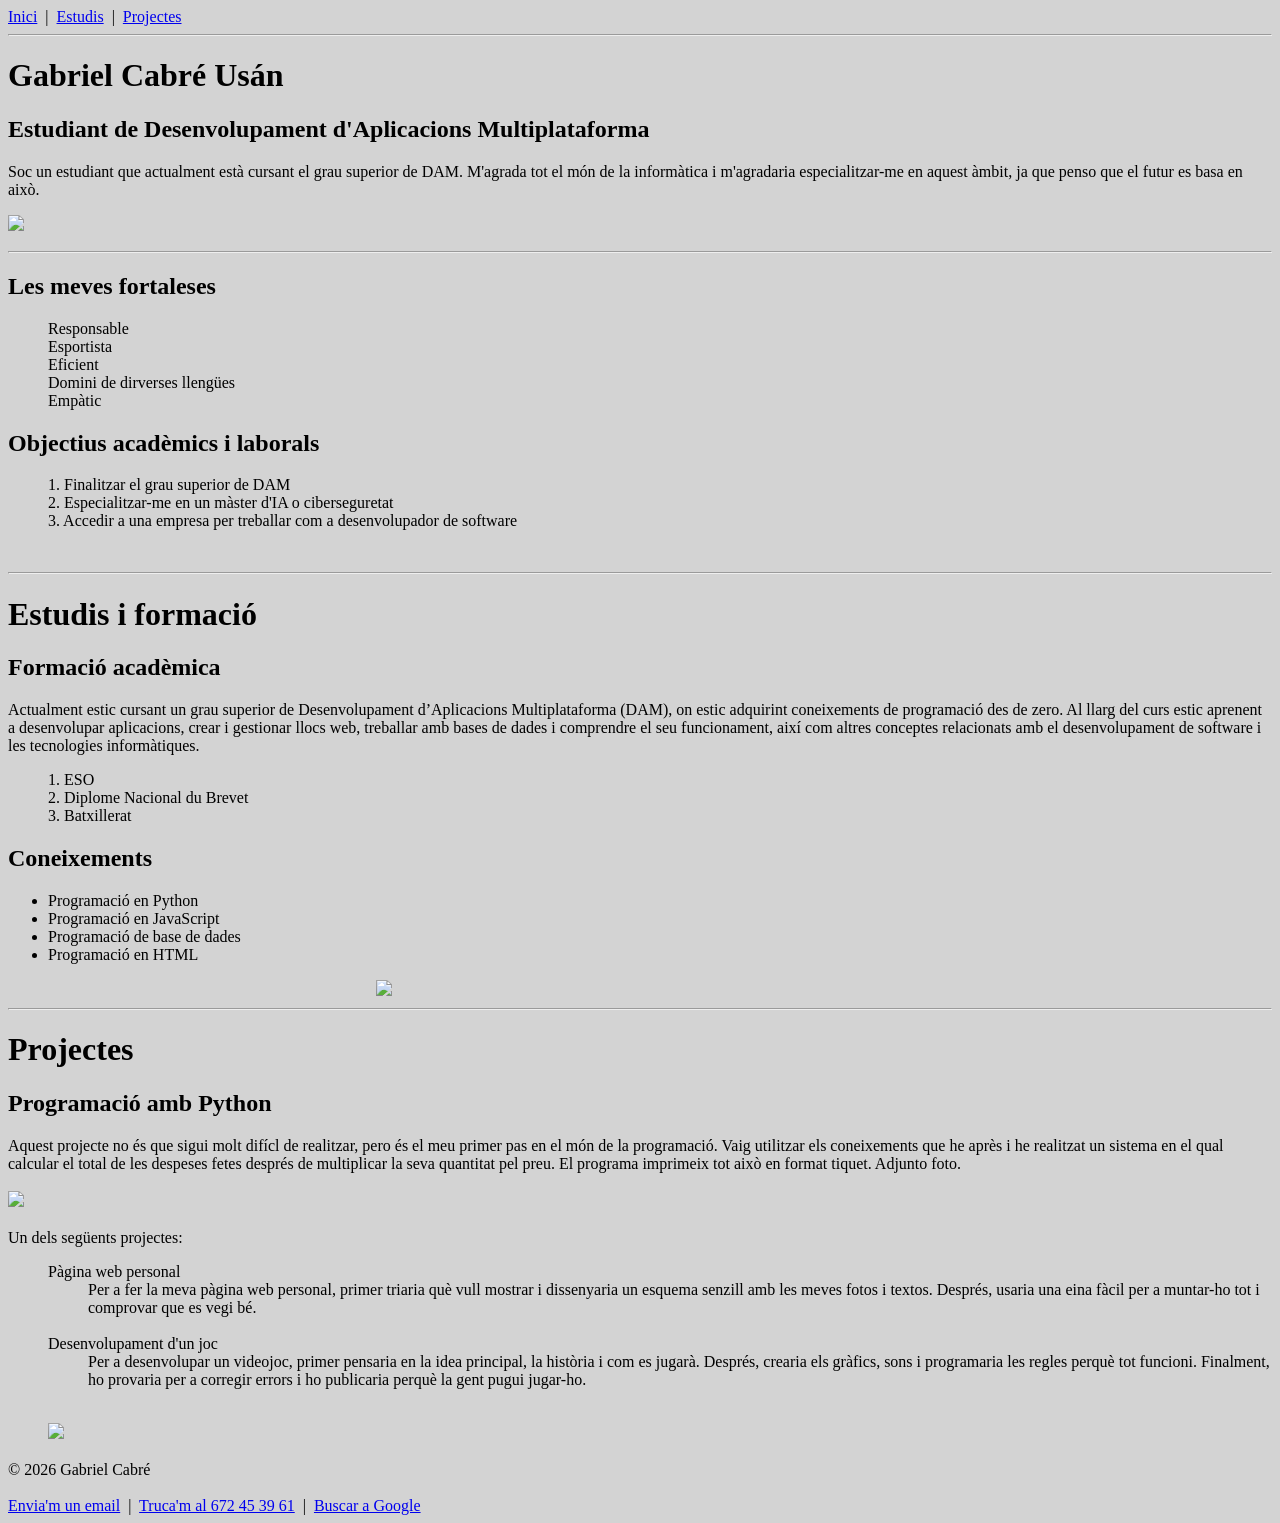
==== index.html @ df73697b "inicio css" ====
<!DOCTYPE html>
<html xmlns="http://www.w3.org/1999/xhtml">
  <head>
       <meta charset="UTF-8">
       <title>Principal</title>   
       <link rel="stylesheet" href="estil.css"> 
  </head>
       
  <nav>
          <a href="index.html">Inici</a>
          &nbsp;|&nbsp;
          <a href="estudis.html">Estudis</a>
          &nbsp;|&nbsp;
          <a href="projecte.html">Projectes</a>

  </nav>
         <hr>
  <body>
       <h1> Gabriel Cabré Usán</h1>
       <h2> Estudiant de Desenvolupament d'Aplicacions Multiplataforma</h2>
        <p>Soc un estudiant que actualment està cursant el grau superior de DAM. M'agrada tot el món de la informàtica i m'agradaria especialitzar-me en aquest àmbit, ja que penso que el futur es basa en això.</p>
        <img src="imagenes/B9001036-F930-47C5-9006-38B8786FAD8D.png" width="215">
        <p> 
        <hr> 
        <h2>Les meves fortaleses</h2> 
          <ul>
                    Responsable<br>
                Esportista
               <br> Eficient
               <br> Domini de dirverses llengües
               <br> Empàtic
          </ul>
        <h2>Objectius acadèmics i laborals</h2>  
          <ol>
               1. Finalitzar el grau superior de DAM
              <br> 2. Especialitzar-me en un màster d'IA o ciberseguretat
              <br> 3. Accedir a una empresa per treballar&nbsp;com a desenvolupador de software
          </ol>
          <br>   
          <hr>   
          
          <h1>Estudis i formació</h1>
          <h2>Formació acadèmica</h2>
          <p>Actualment estic cursant un grau superior de Desenvolupament d’Aplicacions Multiplataforma (DAM), on estic adquirint coneixements de programació des de zero. Al llarg del curs estic aprenent a desenvolupar aplicacions, crear i gestionar llocs web, treballar amb bases de dades i comprendre el seu funcionament, així com altres conceptes relacionats amb el desenvolupament de software i les tecnologies informàtiques.<br>
          <ol>
               1. ESO <br>
               2. Diplome Nacional du Brevet <br>
               3. Batxillerat
          </ol>
          
          <h2>Coneixements</h2>
          <ul>
               <li> Programació en Python<br>
               <li> Programació en JavaScript<br>
               <li> Programació de base de dades<br>
               <li> Programació en HTML
          </ul>
          &nbsp; &nbsp; &nbsp; &nbsp; &nbsp; &nbsp; &nbsp; &nbsp; &nbsp; &nbsp; &nbsp; &nbsp; &nbsp; &nbsp; &nbsp; &nbsp; &nbsp; &nbsp; &nbsp; &nbsp; &nbsp; &nbsp; &nbsp; &nbsp; &nbsp; &nbsp; &nbsp; &nbsp; &nbsp; &nbsp; &nbsp; &nbsp; &nbsp; &nbsp; &nbsp; &nbsp; &nbsp; &nbsp; &nbsp; &nbsp; &nbsp; &nbsp; &nbsp; &nbsp; &nbsp; &nbsp;  <img src="imagenes/500_333.jpeg" width="250">
    
         <br>
         <hr>
       <h1>Projectes</h1>
       <h2>Programació amb Python</h2>
       <p>Aquest projecte no és que sigui molt difícl de realitzar, pero és el meu primer pas en el món de la programació. Vaig utilitzar els coneixements que he après i he realitzat un sistema en el qual calcular el total de les despeses fetes després de multiplicar la seva quantitat pel preu. El programa imprimeix tot això en format tiquet.  Adjunto foto. <br><br> <img src="imagenes/Captura de pantalla 2026-09-24 190303.png" width="225"> <br><br>Un dels següents projectes:  </p>
       <ul>
          Pàgina web personal<br>
          <ol>Per a fer la meva pàgina web personal, primer triaria què vull mostrar i dissenyaria un esquema senzill amb les meves fotos i textos. Després, usaria una eina fàcil per a muntar-ho tot i comprovar que es vegi bé.<br> <br> </ol>
          Desenvolupament d'un joc<br>
          <ol>Per a desenvolupar un videojoc, primer pensaria en la idea principal, la història i com es jugarà. Després, crearia els gràfics, sons i programaria les regles perquè tot funcioni. Finalment, ho provaria per a corregir errors i ho publicaria perquè la gent pugui jugar-ho.<br> <br></ol>
           
     </ul>

     &nbsp; &nbsp; &nbsp;&nbsp; &nbsp;&nbsp; <img src="imagenes/images.jpg" width="220"><br><br>

     <footer>
            © 2026 Gabriel Cabré
            <br/><br/>
            <a href="mailto:gcabre@iesesteveterradas">Envia'm un email</a>
            &nbsp;|&nbsp;
            <a href="tel:+34672453961">Truca'm al 672 45 39 61</a>
            &nbsp;|&nbsp;
            <a href="https://www.google.com" target="_blank">Buscar a Google</a>
     </footer>
     </body>
---- estil.css ----
body {
    background-color: lightgray;
    color: black;
}
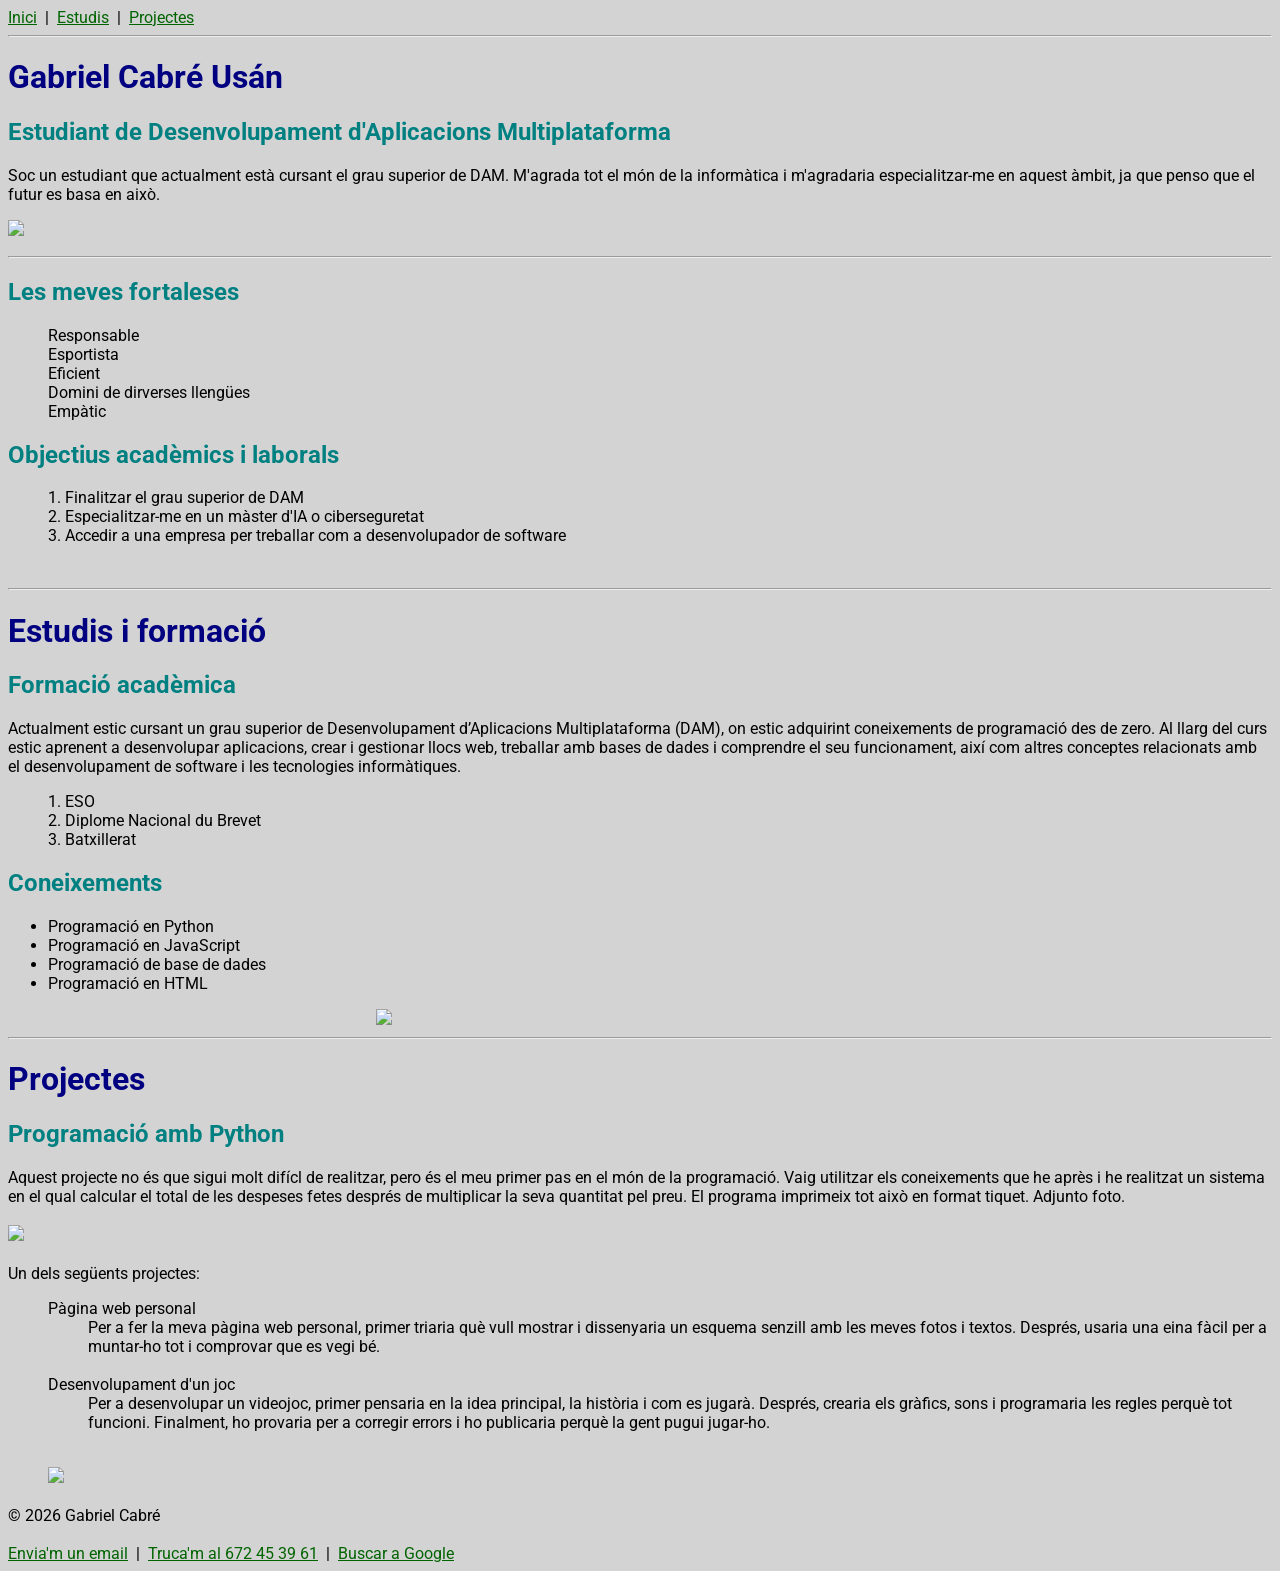
==== commit eaac4acc: "seguimos puntos" ====
--- a/index.html
+++ b/index.html
@@ -2,20 +2,20 @@
 <html xmlns="http://www.w3.org/1999/xhtml">
   <head>
        <meta charset="UTF-8">
-       <title>Principal</title>   
+       <title>Principal</title>
+       <link rel="stylesheet" href="https://fonts.googleapis.com/css2?family=Roboto:wght@400;700&amp;display=swap">   
        <link rel="stylesheet" href="estil.css"> 
   </head>
-       
+     <body class="curriculum">
   <nav>
           <a href="index.html">Inici</a>
           &nbsp;|&nbsp;
           <a href="estudis.html">Estudis</a>
           &nbsp;|&nbsp;
           <a href="projecte.html">Projectes</a>
-
   </nav>
-         <hr>
-  <body>
+      <hr>
+  
        <h1> Gabriel Cabré Usán</h1>
        <h2> Estudiant de Desenvolupament d'Aplicacions Multiplataforma</h2>
         <p>Soc un estudiant que actualment està cursant el grau superior de DAM. M'agrada tot el món de la informàtica i m'agradaria especialitzar-me en aquest àmbit, ja que penso que el futur es basa en això.</p>
@@ -81,4 +81,5 @@
             &nbsp;|&nbsp;
             <a href="https://www.google.com" target="_blank">Buscar a Google</a>
      </footer>
-     </body>+     </body>
+</html>
--- a/estil.css
+++ b/estil.css
@@ -1,4 +1,22 @@
 body {
     background-color: lightgray;
     color: black;
+}
+.curriculum {
+    font-family: "Roboto" , sans-serif;
+}
+
+h1  {
+    color: navy;
+    font-size: 32px;
+}
+
+h2 {
+    color: teal;
+    font-size: 24px;
+}
+
+a {
+    color: darkgreen;
+    text-decoration: underline;
 }
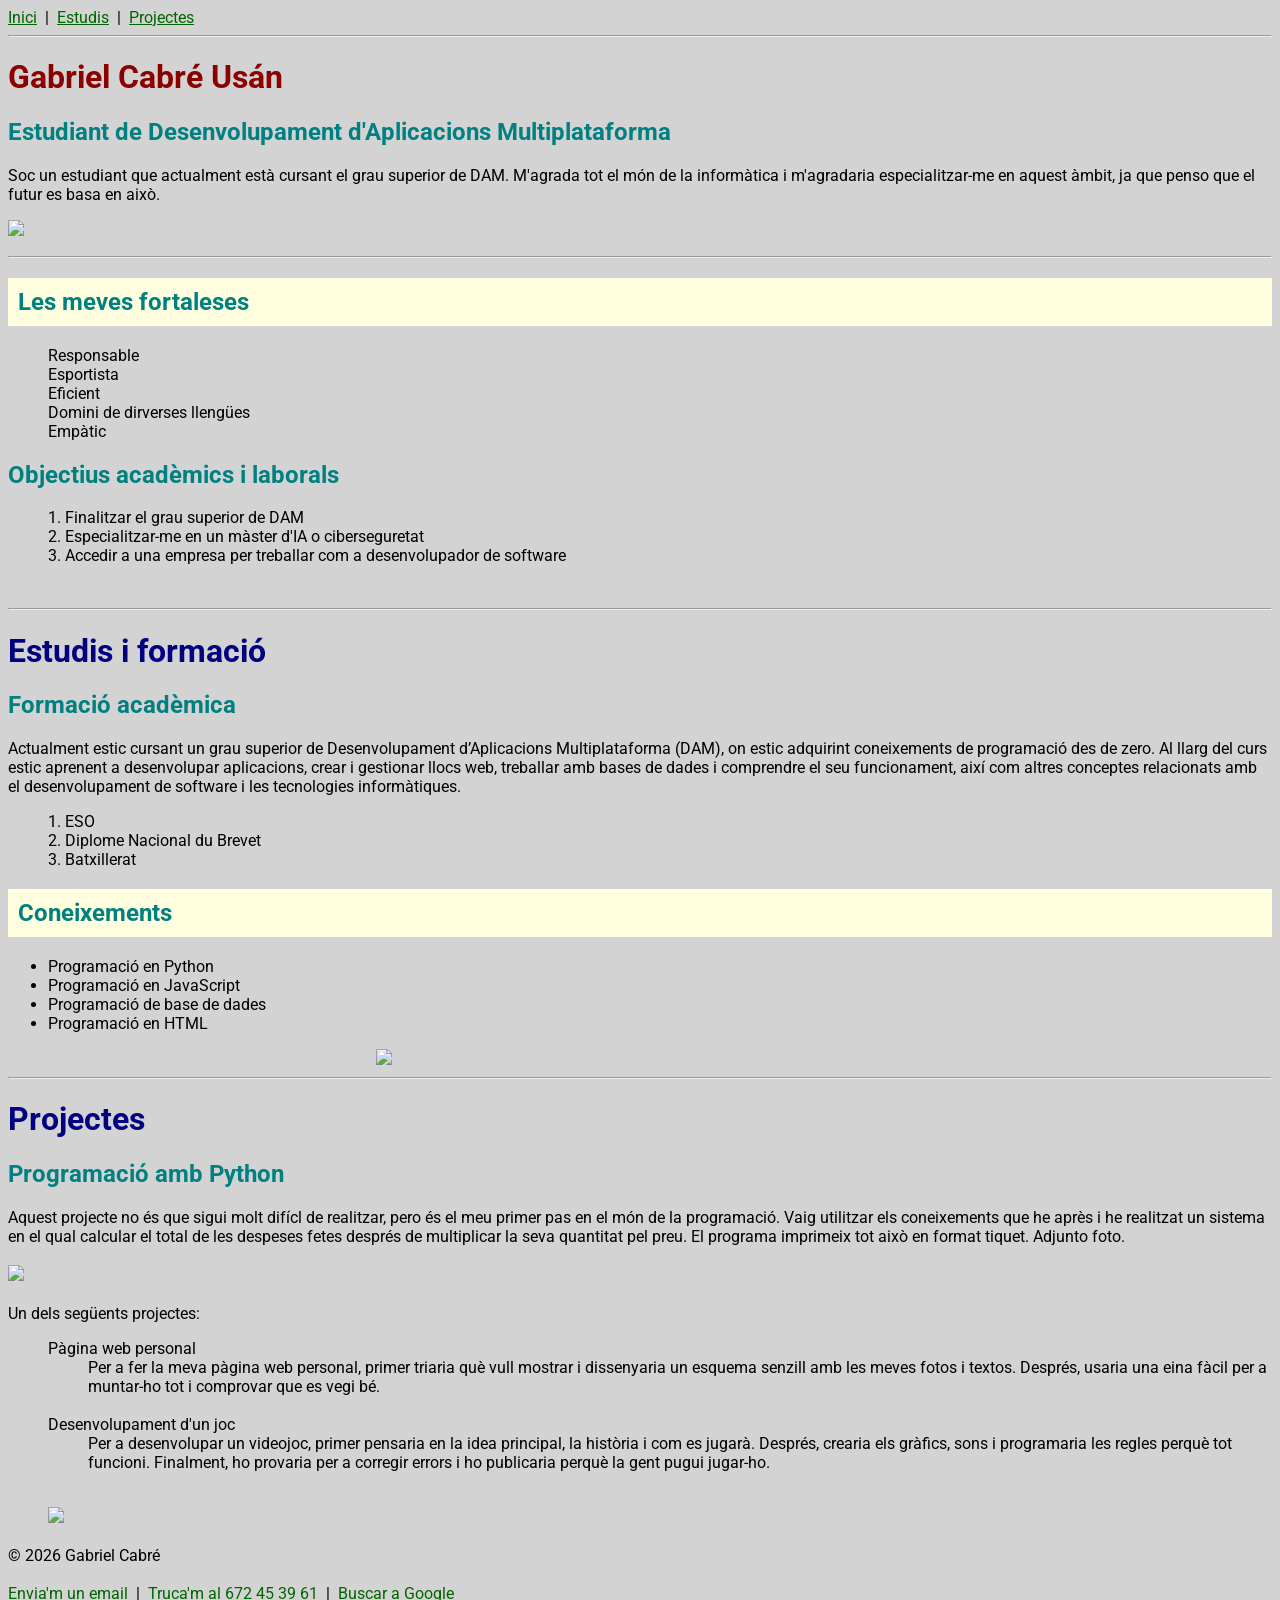
==== commit 2a596d6a: "punto 7" ====
--- a/index.html
+++ b/index.html
@@ -16,13 +16,13 @@
   </nav>
       <hr>
   
-       <h1> Gabriel Cabré Usán</h1>
+       <h1 id="nombre">Gabriel Cabré Usán</h1>
        <h2> Estudiant de Desenvolupament d'Aplicacions Multiplataforma</h2>
         <p>Soc un estudiant que actualment està cursant el grau superior de DAM. M'agrada tot el món de la informàtica i m'agradaria especialitzar-me en aquest àmbit, ja que penso que el futur es basa en això.</p>
         <img src="imagenes/B9001036-F930-47C5-9006-38B8786FAD8D.png" width="215">
         <p> 
         <hr> 
-        <h2>Les meves fortaleses</h2> 
+        <h2 class="destacado">Les meves fortaleses</h2> 
           <ul>
                     Responsable<br>
                 Esportista
@@ -48,7 +48,7 @@
                3. Batxillerat
           </ol>
           
-          <h2>Coneixements</h2>
+          <h2 class="destacado">Coneixements</h2>
           <ul>
                <li> Programació en Python<br>
                <li> Programació en JavaScript<br>
--- a/estil.css
+++ b/estil.css
@@ -19,4 +19,15 @@
 a {
     color: darkgreen;
     text-decoration: underline;
+}
+a:hover {
+    color: darkred;
+    background-color: lightyellow;
+}
+.destacado {
+    background-color: lightyellow;
+    padding: 10px;
+}
+#nombre {
+    color: darkred;
 }
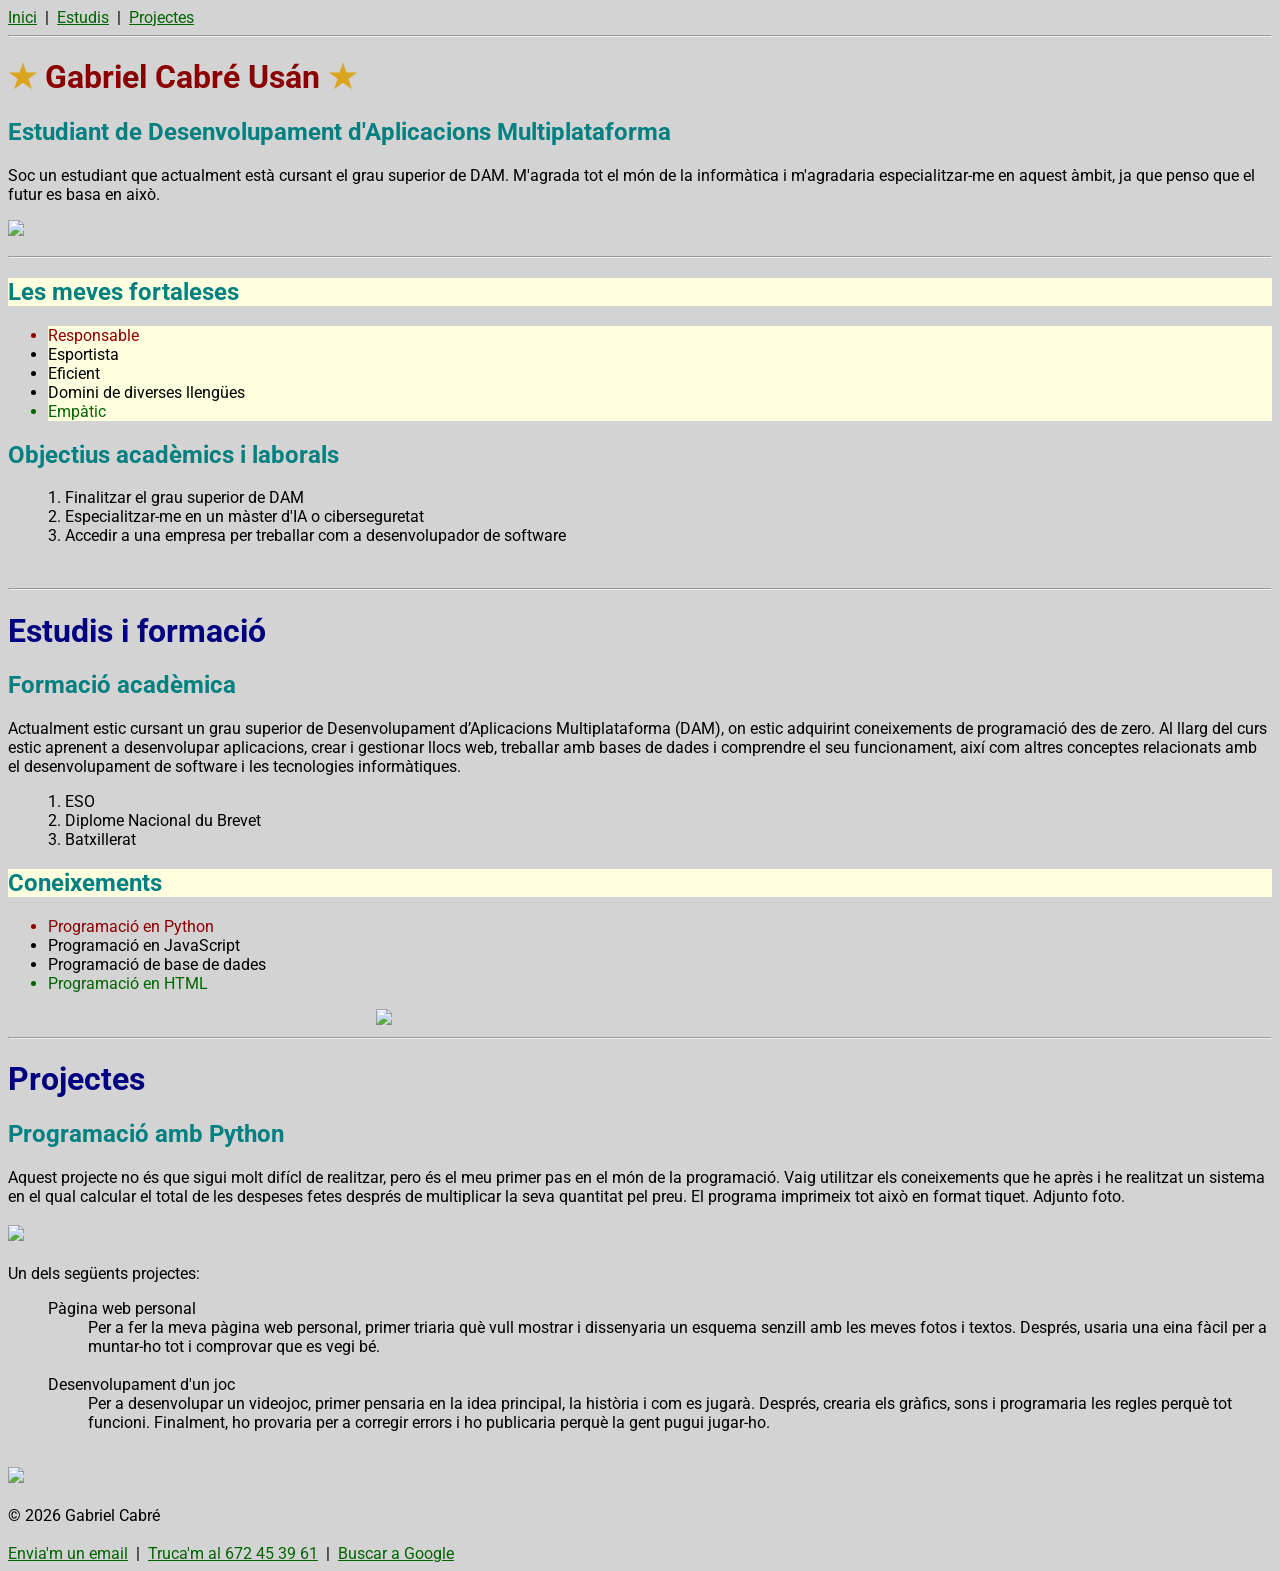
==== commit e7f3af9b: "final css" ====
--- a/index.html
+++ b/index.html
@@ -23,12 +23,12 @@
         <p> 
         <hr> 
         <h2 class="destacado">Les meves fortaleses</h2> 
-          <ul>
-                    Responsable<br>
-                Esportista
-               <br> Eficient
-               <br> Domini de dirverses llengües
-               <br> Empàtic
+         <ul id="fortaleses">
+               <li>Responsable</li>
+               <li>Esportista</li>
+               <li>Eficient</li>
+               <li>Domini de diverses llengües</li>
+               <li>Empàtic</li>
           </ul>
         <h2>Objectius acadèmics i laborals</h2>  
           <ol>
@@ -70,7 +70,7 @@
            
      </ul>
 
-     &nbsp; &nbsp; &nbsp;&nbsp; &nbsp;&nbsp; <img src="imagenes/images.jpg" width="220"><br><br>
+      <img src="imagenes/images.jpg" width="220"><br><br>
 
      <footer>
             © 2026 Gabriel Cabré
--- a/estil.css
+++ b/estil.css
@@ -8,12 +8,10 @@
 
 h1  {
     color: navy;
-    font-size: 32px;
 }
 
 h2 {
     color: teal;
-    font-size: 24px;
 }
 
 a {
@@ -24,10 +22,32 @@
     color: darkred;
     background-color: lightyellow;
 }
+
 .destacado {
     background-color: lightyellow;
-    padding: 10px;
 }
+
 #nombre {
     color: darkred;
+}
+li:first-child {
+    color: darkred;
+}
+
+li:last-child {
+    color: darkgreen;
+}
+
+#fortaleses > li {
+    background-color: lightyellow;
+}
+
+#nombre::before {
+    content: "★ ";
+    color: goldenrod;
+}
+
+#nombre::after {
+    content: " ★";
+    color: goldenrod;
 }
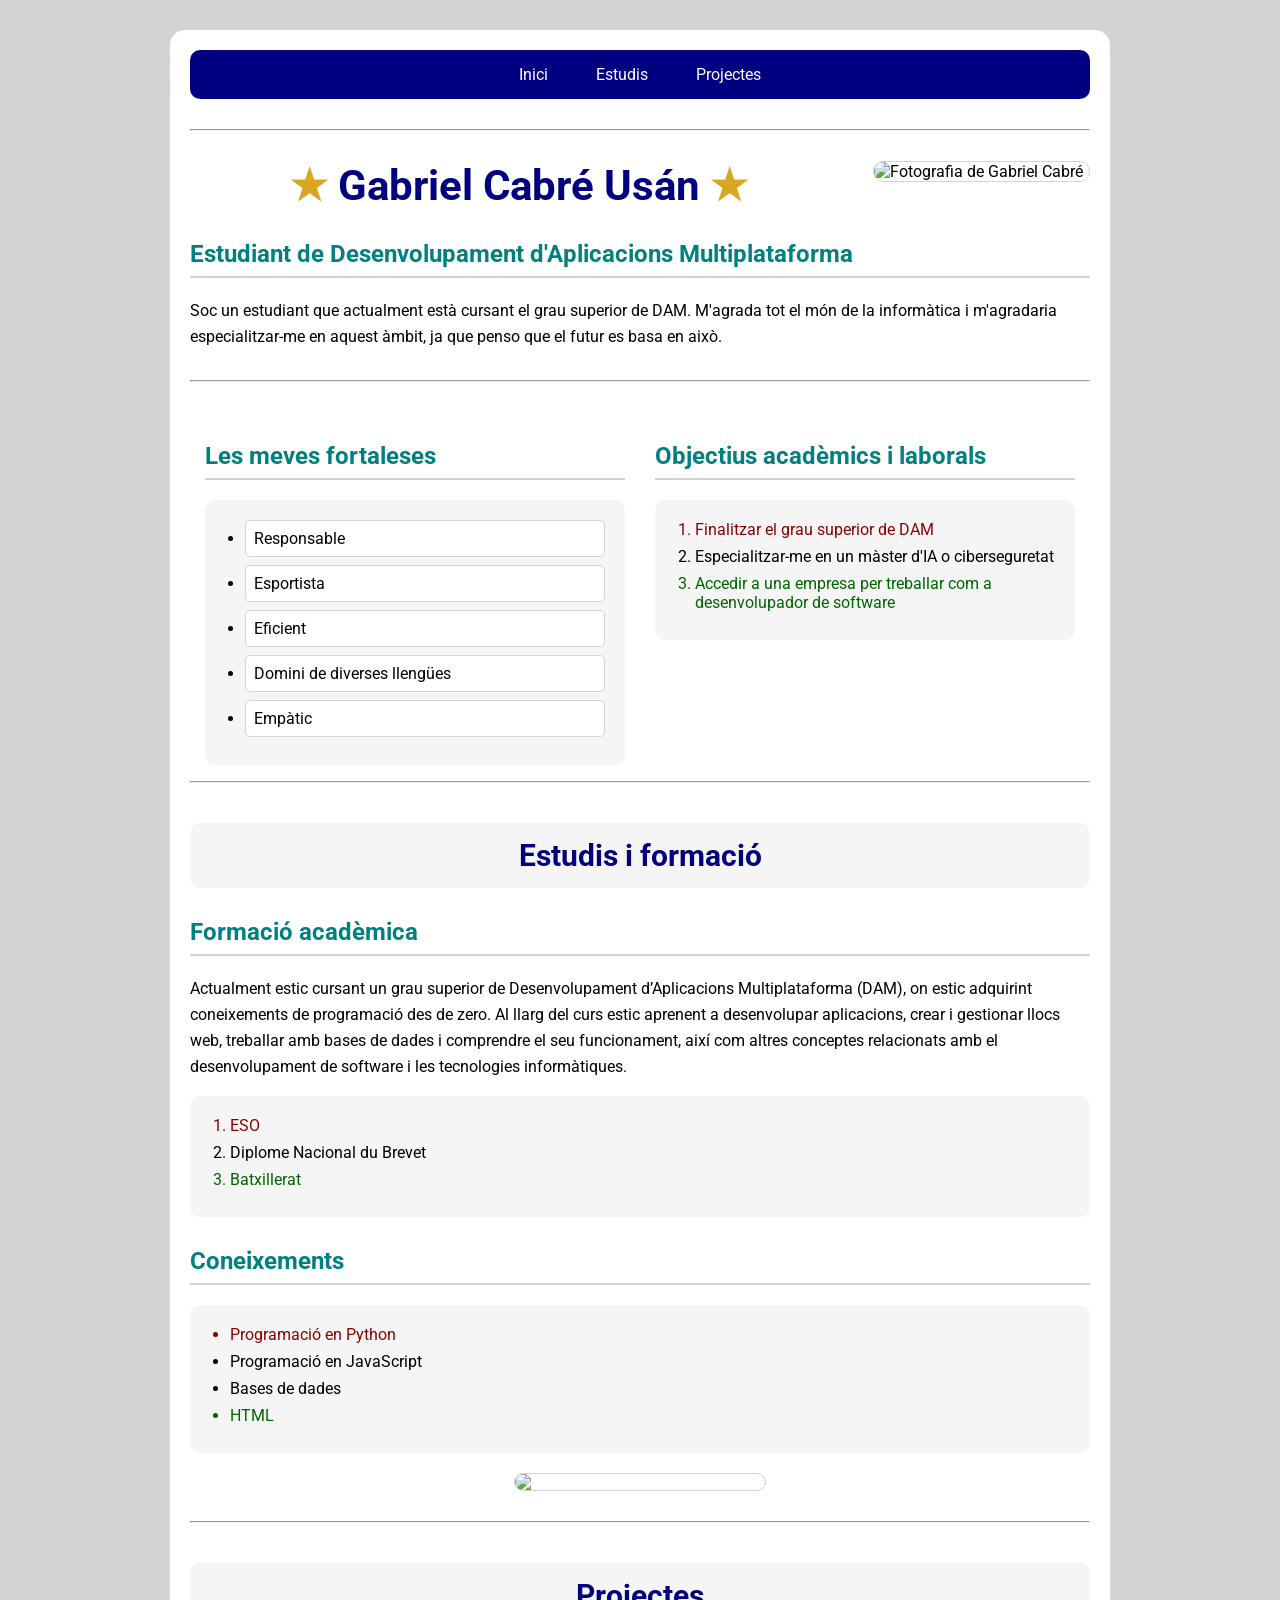
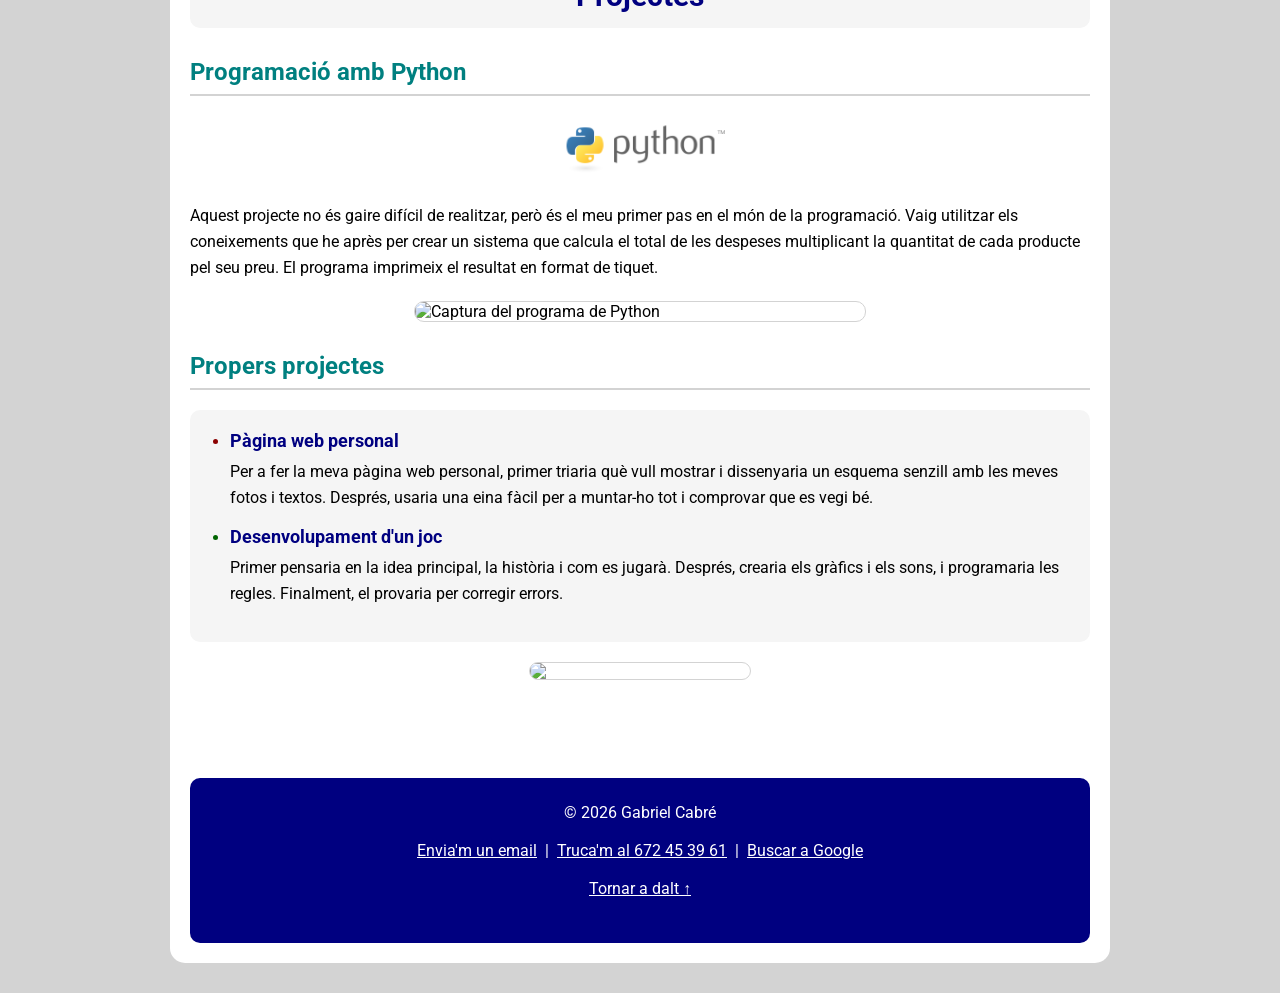
==== commit dd7bb3fd: "final css update" ====
--- a/index.html
+++ b/index.html
@@ -6,68 +6,88 @@
        <link rel="stylesheet" href="https://fonts.googleapis.com/css2?family=Roboto:wght@400;700&amp;display=swap">   
        <link rel="stylesheet" href="estil.css"> 
   </head>
-     <body class="curriculum">
+     <body class="curriculum" id="inici">
   <nav>
-          <a href="index.html">Inici</a>
-          &nbsp;|&nbsp;
-          <a href="estudis.html">Estudis</a>
-          &nbsp;|&nbsp;
-          <a href="projecte.html">Projectes</a>
+          <a href="#inici">Inici</a>
+          <a href="#estudis">Estudis</a>
+          <a href="#projectes">Projectes</a>
   </nav>
       <hr>
+      <img class="foto-personal"
+      src="imagenes/B9001036-F930-47C5-9006-38B8786FAD8D.png"
+      width="215"
+      alt="Fotografia de Gabriel Cabré">
   
        <h1 id="nombre">Gabriel Cabré Usán</h1>
        <h2> Estudiant de Desenvolupament d'Aplicacions Multiplataforma</h2>
         <p>Soc un estudiant que actualment està cursant el grau superior de DAM. M'agrada tot el món de la informàtica i m'agradaria especialitzar-me en aquest àmbit, ja que penso que el futur es basa en això.</p>
-        <img src="imagenes/B9001036-F930-47C5-9006-38B8786FAD8D.png" width="215">
-        <p> 
+
         <hr> 
-        <h2 class="destacado">Les meves fortaleses</h2> 
-         <ul id="fortaleses">
-               <li>Responsable</li>
-               <li>Esportista</li>
-               <li>Eficient</li>
-               <li>Domini de diverses llengües</li>
-               <li>Empàtic</li>
-          </ul>
-        <h2>Objectius acadèmics i laborals</h2>  
-          <ol>
-               1. Finalitzar el grau superior de DAM
-              <br> 2. Especialitzar-me en un màster d'IA o ciberseguretat
-              <br> 3. Accedir a una empresa per treballar&nbsp;com a desenvolupador de software
+<div class="columna">
+     <h2 class="destacado">Les meves fortaleses</h2>
+
+     <ul id="fortaleses">
+        <li>Responsable</li>
+        <li>Esportista</li>
+        <li>Eficient</li>
+        <li>Domini de diverses llengües</li>
+        <li>Empàtic</li>
+     </ul>
+     </div>
+
+     <div class="columna">
+          <h2>Objectius acadèmics i laborals</h2>
+
+           <ol>
+               <li>Finalitzar el grau superior de DAM</li>
+               <li>Especialitzar-me en un màster d'IA o ciberseguretat</li>
+               <li>Accedir a una empresa per treballar com a desenvolupador
+               de software</li>
           </ol>
-          <br>   
+          </div>
+
           <hr>   
           
-          <h1>Estudis i formació</h1>
+          <h1 id="estudis">Estudis i formació</h1>
           <h2>Formació acadèmica</h2>
-          <p>Actualment estic cursant un grau superior de Desenvolupament d’Aplicacions Multiplataforma (DAM), on estic adquirint coneixements de programació des de zero. Al llarg del curs estic aprenent a desenvolupar aplicacions, crear i gestionar llocs web, treballar amb bases de dades i comprendre el seu funcionament, així com altres conceptes relacionats amb el desenvolupament de software i les tecnologies informàtiques.<br>
+          <p>Actualment estic cursant un grau superior de Desenvolupament d’Aplicacions Multiplataforma (DAM), on estic adquirint coneixements de programació des de zero. Al llarg del curs estic aprenent a desenvolupar aplicacions, crear i gestionar llocs web, treballar amb bases de dades i comprendre el seu funcionament, així com altres conceptes relacionats amb el desenvolupament de software i les tecnologies informàtiques.</p>
           <ol>
-               1. ESO <br>
-               2. Diplome Nacional du Brevet <br>
-               3. Batxillerat
+               <li>ESO</li>
+               <li>Diplome Nacional du Brevet</li>
+               <li>Batxillerat</li>
           </ol>
           
           <h2 class="destacado">Coneixements</h2>
           <ul>
-               <li> Programació en Python<br>
-               <li> Programació en JavaScript<br>
-               <li> Programació de base de dades<br>
-               <li> Programació en HTML
+               <li>Programació en Python</li>
+               <li>Programació en JavaScript</li>
+               <li>Bases de dades</li>
+               <li>HTML</li>
           </ul>
-          &nbsp; &nbsp; &nbsp; &nbsp; &nbsp; &nbsp; &nbsp; &nbsp; &nbsp; &nbsp; &nbsp; &nbsp; &nbsp; &nbsp; &nbsp; &nbsp; &nbsp; &nbsp; &nbsp; &nbsp; &nbsp; &nbsp; &nbsp; &nbsp; &nbsp; &nbsp; &nbsp; &nbsp; &nbsp; &nbsp; &nbsp; &nbsp; &nbsp; &nbsp; &nbsp; &nbsp; &nbsp; &nbsp; &nbsp; &nbsp; &nbsp; &nbsp; &nbsp; &nbsp; &nbsp; &nbsp;  <img src="imagenes/500_333.jpeg" width="250">
-    
-         <br>
+           <img src="imagenes/500_333.jpeg" width="250">
          <hr>
-       <h1>Projectes</h1>
+       <h1 id="projectes">Projectes</h1>
        <h2>Programació amb Python</h2>
-       <p>Aquest projecte no és que sigui molt difícl de realitzar, pero és el meu primer pas en el món de la programació. Vaig utilitzar els coneixements que he après i he realitzat un sistema en el qual calcular el total de les despeses fetes després de multiplicar la seva quantitat pel preu. El programa imprimeix tot això en format tiquet.  Adjunto foto. <br><br> <img src="imagenes/Captura de pantalla 2026-09-24 190303.png" width="225"> <br><br>Un dels següents projectes:  </p>
+       <img class="logo-python"
+          src="imagenes/python-logo.png"
+          alt="Logotip de Python"
+          width="200">
+          
+       <p>Aquest projecte no és gaire difícil de realitzar, però és el meu primer pas en el món de la programació. Vaig utilitzar els coneixements que he après per crear un sistema que calcula el total de les despeses multiplicant la quantitat de cada producte pel seu preu. El programa imprimeix el resultat en format de tiquet. </p>
+     
+       <img src="imagenes/Captura de pantalla 2026-09-24 190303.png" width="450" alt="Captura del programa de Python">  
+       
+       <h2>Propers projectes</h2>
        <ul>
-          Pàgina web personal<br>
-          <ol>Per a fer la meva pàgina web personal, primer triaria què vull mostrar i dissenyaria un esquema senzill amb les meves fotos i textos. Després, usaria una eina fàcil per a muntar-ho tot i comprovar que es vegi bé.<br> <br> </ol>
-          Desenvolupament d'un joc<br>
-          <ol>Per a desenvolupar un videojoc, primer pensaria en la idea principal, la història i com es jugarà. Després, crearia els gràfics, sons i programaria les regles perquè tot funcioni. Finalment, ho provaria per a corregir errors i ho publicaria perquè la gent pugui jugar-ho.<br> <br></ol>
-           
+          <li>
+               <strong>Pàgina web personal</strong>
+               <p>Per a fer la meva pàgina web personal, primer triaria què vull mostrar i dissenyaria un esquema senzill amb les meves fotos i textos. Després, usaria una eina fàcil per a muntar-ho tot i comprovar que es vegi bé.</p>
+          </li>     
+               
+          <li>
+               <strong>Desenvolupament d'un joc</strong>
+               <p>Primer pensaria en la idea principal, la història i com es jugarà. Després, crearia els gràfics i els sons, i programaria les regles. Finalment, el provaria per corregir errors.</p>
+          </li>     
      </ul>
 
       <img src="imagenes/images.jpg" width="220"><br><br>
@@ -80,6 +100,9 @@
             <a href="tel:+34672453961">Truca'm al 672 45 39 61</a>
             &nbsp;|&nbsp;
             <a href="https://www.google.com" target="_blank">Buscar a Google</a>
+          <p>
+               <a href="#inici">Tornar a dalt ↑</a>
+          </p>
      </footer>
      </body>
 </html>
--- a/estil.css
+++ b/estil.css
@@ -1,6 +1,10 @@
 body {
-    background-color: lightgray;
+    background-color: white;
     color: black;
+    width: 900px;
+    margin: 30px auto;
+    padding: 20px;
+    border-radius: 15px;
 }
 .curriculum {
     font-family: "Roboto" , sans-serif;
@@ -8,10 +12,15 @@
 
 h1  {
     color: navy;
+    font-size: 30px;
 }
 
 h2 {
     color: teal;
+    font-size: 24px;
+    margin-top: 30px;
+    padding-bottom: 8px;
+    border-bottom: 2px solid lightgray;
 }
 
 a {
@@ -24,11 +33,15 @@
 }
 
 .destacado {
-    background-color: lightyellow;
+    background-color: white;
 }
 
 #nombre {
-    color: darkred;
+    color: navy;
+    font-size: 42px;
+    text-align: center;
+    margin-bottom: 10px;
+
 }
 li:first-child {
     color: darkred;
@@ -39,7 +52,11 @@
 }
 
 #fortaleses > li {
-    background-color: lightyellow;
+    background-color: white;
+    color: black;
+    padding: 8px;
+    border: 1px solid lightgray;
+    border-radius: 5px;
 }
 
 #nombre::before {
@@ -50,4 +67,107 @@
 #nombre::after {
     content: " ★";
     color: goldenrod;
-}+}
+
+nav {
+    background-color: navy;
+    color: white;
+    text-align: center;
+    padding: 15px;
+    border-radius: 10px;
+}
+
+nav a {
+    color: white;
+    text-decoration: none;
+    margin: 0 8px;
+    padding: 8px 14px;
+    border-radius: 6px;
+}
+
+nav a:hover {
+    color: navy;
+    background-color: white;
+}
+
+img {
+    display: block;
+    margin: 20px auto;
+    border: 1px solid lightgray;
+    border-radius: 10px;
+}
+
+html {
+    background-color: lightgray;
+}
+p {
+    font-size: 16px;
+    line-height: 26px;
+}
+
+footer {
+    background-color: navy;
+    color: white;
+    text-align: center;
+    padding: 25px;
+    margin-top: 40px;
+    border-radius: 10px;
+}
+
+footer a {
+    color: white;
+}
+
+footer a:hover {
+    color: gold;
+    background-color: navy;
+}
+
+ul, ol {
+    background-color: whitesmoke;
+    padding: 20px 20px 20px 40px;
+    border-radius: 10px;
+}
+
+li {
+    margin-bottom: 8px;
+}
+
+.foto-personal {
+    float: right;
+    margin: 0 0 20px 25px;
+}
+
+hr {
+    clear: both;
+    margin: 30px 0;
+}
+
+strong {
+    color: navy;
+    font-size: 18px;
+}
+
+li p {
+    color: black;
+    margin-top: 8px;
+    margin-bottom: 15px;
+}
+
+.logo-python {
+    border: none;
+}
+#estudis, #projectes {
+    text-align: center;
+    background-color: whitesmoke;
+    padding: 15px;
+    border-radius: 10px;
+    margin-top: 40px;
+}
+
+.columna {
+    width: 420px;
+    float: left;
+    margin: 0 15px;
+}
+
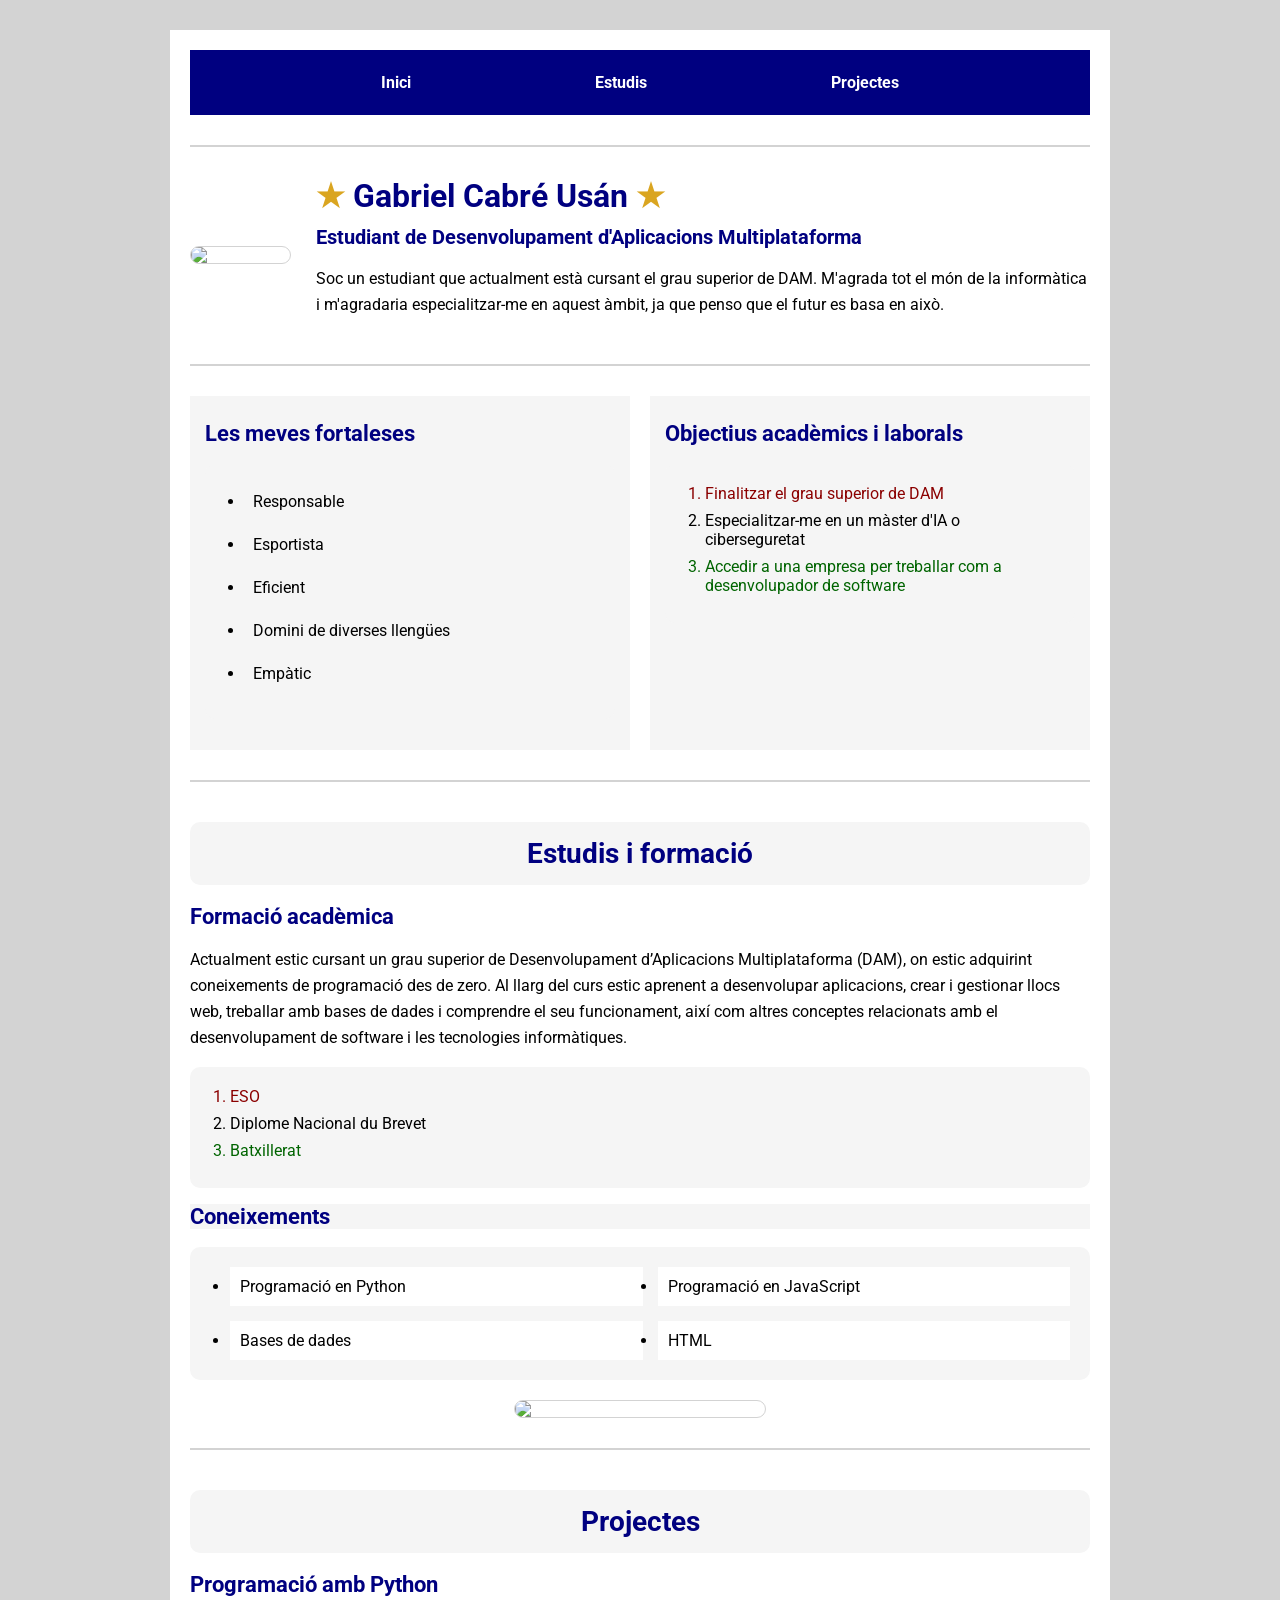
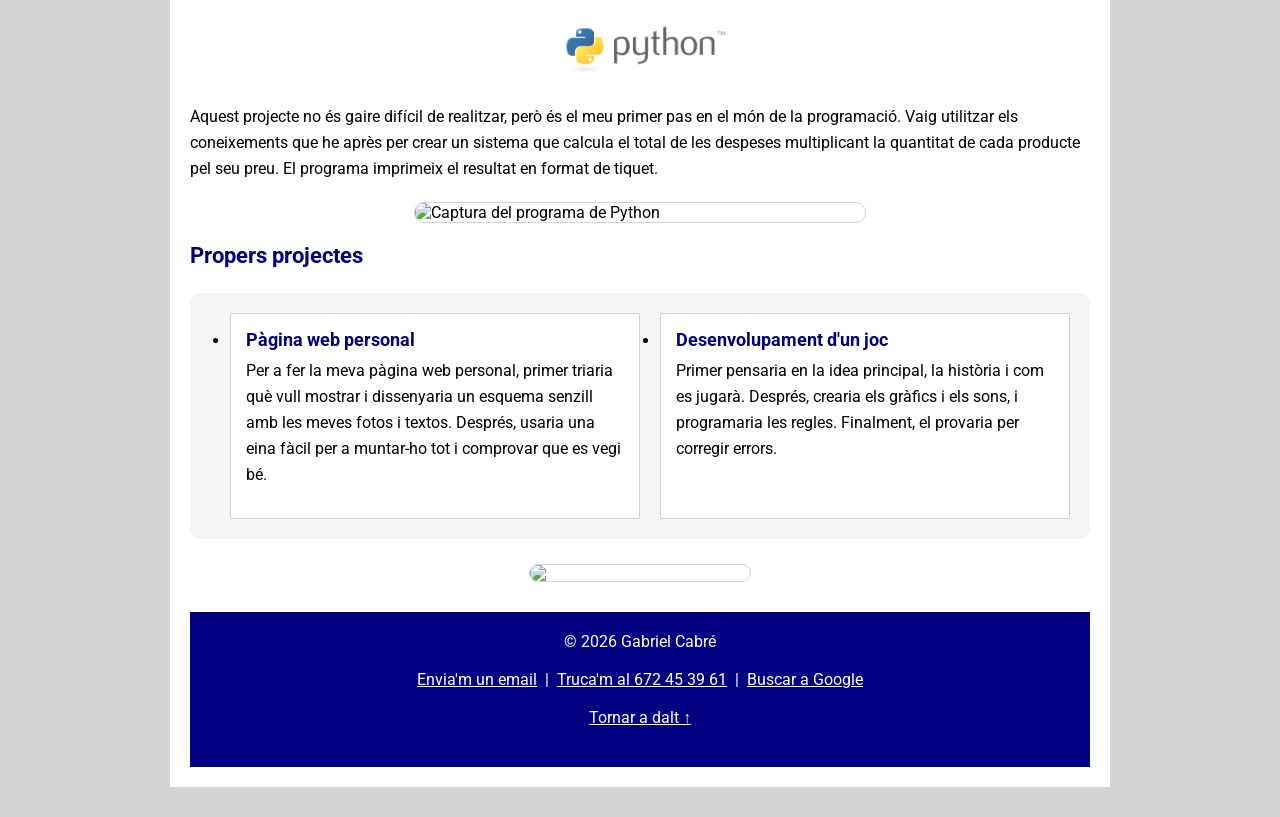
==== commit f14756ed: "css posicion" ====
--- a/index.html
+++ b/index.html
@@ -12,18 +12,22 @@
           <a href="#estudis">Estudis</a>
           <a href="#projectes">Projectes</a>
   </nav>
-      <hr>
+     <hr>
+     <div class="presentacio">
       <img class="foto-personal"
       src="imagenes/B9001036-F930-47C5-9006-38B8786FAD8D.png"
-      width="215"
-      alt="Fotografia de Gabriel Cabré">
+      width="180">
+     <div>
   
        <h1 id="nombre">Gabriel Cabré Usán</h1>
        <h2> Estudiant de Desenvolupament d'Aplicacions Multiplataforma</h2>
         <p>Soc un estudiant que actualment està cursant el grau superior de DAM. M'agrada tot el món de la informàtica i m'agradaria especialitzar-me en aquest àmbit, ja que penso que el futur es basa en això.</p>
+     </div>
+     </div>
 
         <hr> 
-<div class="columna">
+     <div class="apartats">
+     <div class="columna">
      <h2 class="destacado">Les meves fortaleses</h2>
 
      <ul id="fortaleses">
@@ -44,7 +48,8 @@
                <li>Accedir a una empresa per treballar com a desenvolupador
                de software</li>
           </ol>
-          </div>
+     </div>
+     </div>    
 
           <hr>   
           
@@ -58,7 +63,8 @@
           </ol>
           
           <h2 class="destacado">Coneixements</h2>
-          <ul>
+
+          <ul id="coneixements">
                <li>Programació en Python</li>
                <li>Programació en JavaScript</li>
                <li>Bases de dades</li>
@@ -70,7 +76,6 @@
        <h2>Programació amb Python</h2>
        <img class="logo-python"
           src="imagenes/python-logo.png"
-          alt="Logotip de Python"
           width="200">
           
        <p>Aquest projecte no és gaire difícil de realitzar, però és el meu primer pas en el món de la programació. Vaig utilitzar els coneixements que he après per crear un sistema que calcula el total de les despeses multiplicant la quantitat de cada producte pel seu preu. El programa imprimeix el resultat en format de tiquet. </p>
@@ -78,7 +83,7 @@
        <img src="imagenes/Captura de pantalla 2026-09-24 190303.png" width="450" alt="Captura del programa de Python">  
        
        <h2>Propers projectes</h2>
-       <ul>
+       <ul id="projectes-futurs">
           <li>
                <strong>Pàgina web personal</strong>
                <p>Per a fer la meva pàgina web personal, primer triaria què vull mostrar i dissenyaria un esquema senzill amb les meves fotos i textos. Després, usaria una eina fàcil per a muntar-ho tot i comprovar que es vegi bé.</p>
@@ -90,7 +95,7 @@
           </li>     
      </ul>
 
-      <img src="imagenes/images.jpg" width="220"><br><br>
+      <img src="imagenes/images.jpg" width="220">
 
      <footer>
             © 2026 Gabriel Cabré
--- a/estil.css
+++ b/estil.css
@@ -1,10 +1,9 @@
 body {
     background-color: white;
     color: black;
-    width: 900px;
+    max-width: 900px;
     margin: 30px auto;
     padding: 20px;
-    border-radius: 15px;
 }
 .curriculum {
     font-family: "Roboto" , sans-serif;
@@ -12,15 +11,14 @@
 
 h1  {
     color: navy;
-    font-size: 30px;
+    font-size: 28px;
+    margin-top: 30px;
 }
 
 h2 {
-    color: teal;
-    font-size: 24px;
-    margin-top: 30px;
-    padding-bottom: 8px;
-    border-bottom: 2px solid lightgray;
+    color: navy;
+    font-size: 22px;
+    margin-top: 10px;
 }
 
 a {
@@ -33,13 +31,13 @@
 }
 
 .destacado {
-    background-color: white;
+    background-color: whitesmoke;
 }
 
 #nombre {
-    color: navy;
-    font-size: 42px;
-    text-align: center;
+    font-size: 32px;
+    text-align: left;
+    margin-top: 0;
     margin-bottom: 10px;
 
 }
@@ -52,11 +50,11 @@
 }
 
 #fortaleses > li {
-    background-color: white;
+
     color: black;
     padding: 8px;
-    border: 1px solid lightgray;
     border-radius: 5px;
+    
 }
 
 #nombre::before {
@@ -70,19 +68,18 @@
 }
 
 nav {
+    display: flex;
+    justify-content: space-evenly;
+    align-items: center;
+    padding: 15px;
     background-color: navy;
-    color: white;
-    text-align: center;
-    padding: 15px;
-    border-radius: 10px;
 }
 
 nav a {
     color: white;
     text-decoration: none;
-    margin: 0 8px;
-    padding: 8px 14px;
-    border-radius: 6px;
+    padding: 8px;
+    font-weight: bold;
 }
 
 nav a:hover {
@@ -109,9 +106,8 @@
     background-color: navy;
     color: white;
     text-align: center;
-    padding: 25px;
-    margin-top: 40px;
-    border-radius: 10px;
+    padding: 20px;
+    margin-top: 30px;
 }
 
 footer a {
@@ -133,13 +129,9 @@
     margin-bottom: 8px;
 }
 
-.foto-personal {
-    float: right;
-    margin: 0 0 20px 25px;
-}
 
 hr {
-    clear: both;
+    border: 1px solid lightgray;
     margin: 30px 0;
 }
 
@@ -165,9 +157,59 @@
     margin-top: 40px;
 }
 
+.apartats {
+    display: grid;
+    grid-template-columns: 1fr 1fr;
+    gap: 20px;
+    margin: 25px 0;
+}
+
 .columna {
-    width: 420px;
-    float: left;
-    margin: 0 15px;
-}
-
+    background-color: whitesmoke;
+    padding: 15px;
+}
+
+.presentacio {
+    display: flex;
+    align-items: center;
+    gap: 25px;
+    margin: 30px 0;
+}
+
+.presentacio img {
+    margin: 0;
+    border: 1px solid lightgray;
+}
+
+.presentacio h2 {
+    font-size: 20px;
+    margin-top: 0;
+}
+
+#coneixements {
+    display: grid;
+    grid-template-columns: 1fr 1fr;
+    gap: 15px;
+}
+
+#coneixements > li {
+    background-color: white;
+    color: black;
+    padding: 10px;
+    margin: 0;
+}
+
+#projectes-futurs {
+    display: grid;
+    grid-template-columns: 1fr 1fr;
+    gap: 20px;
+    margin: 25px 0;
+}
+
+#projectes-futurs > li {
+    background-color: white;
+    color: black;
+    padding: 15px;
+    margin: 0;
+    border: 1px solid lightgray;
+}
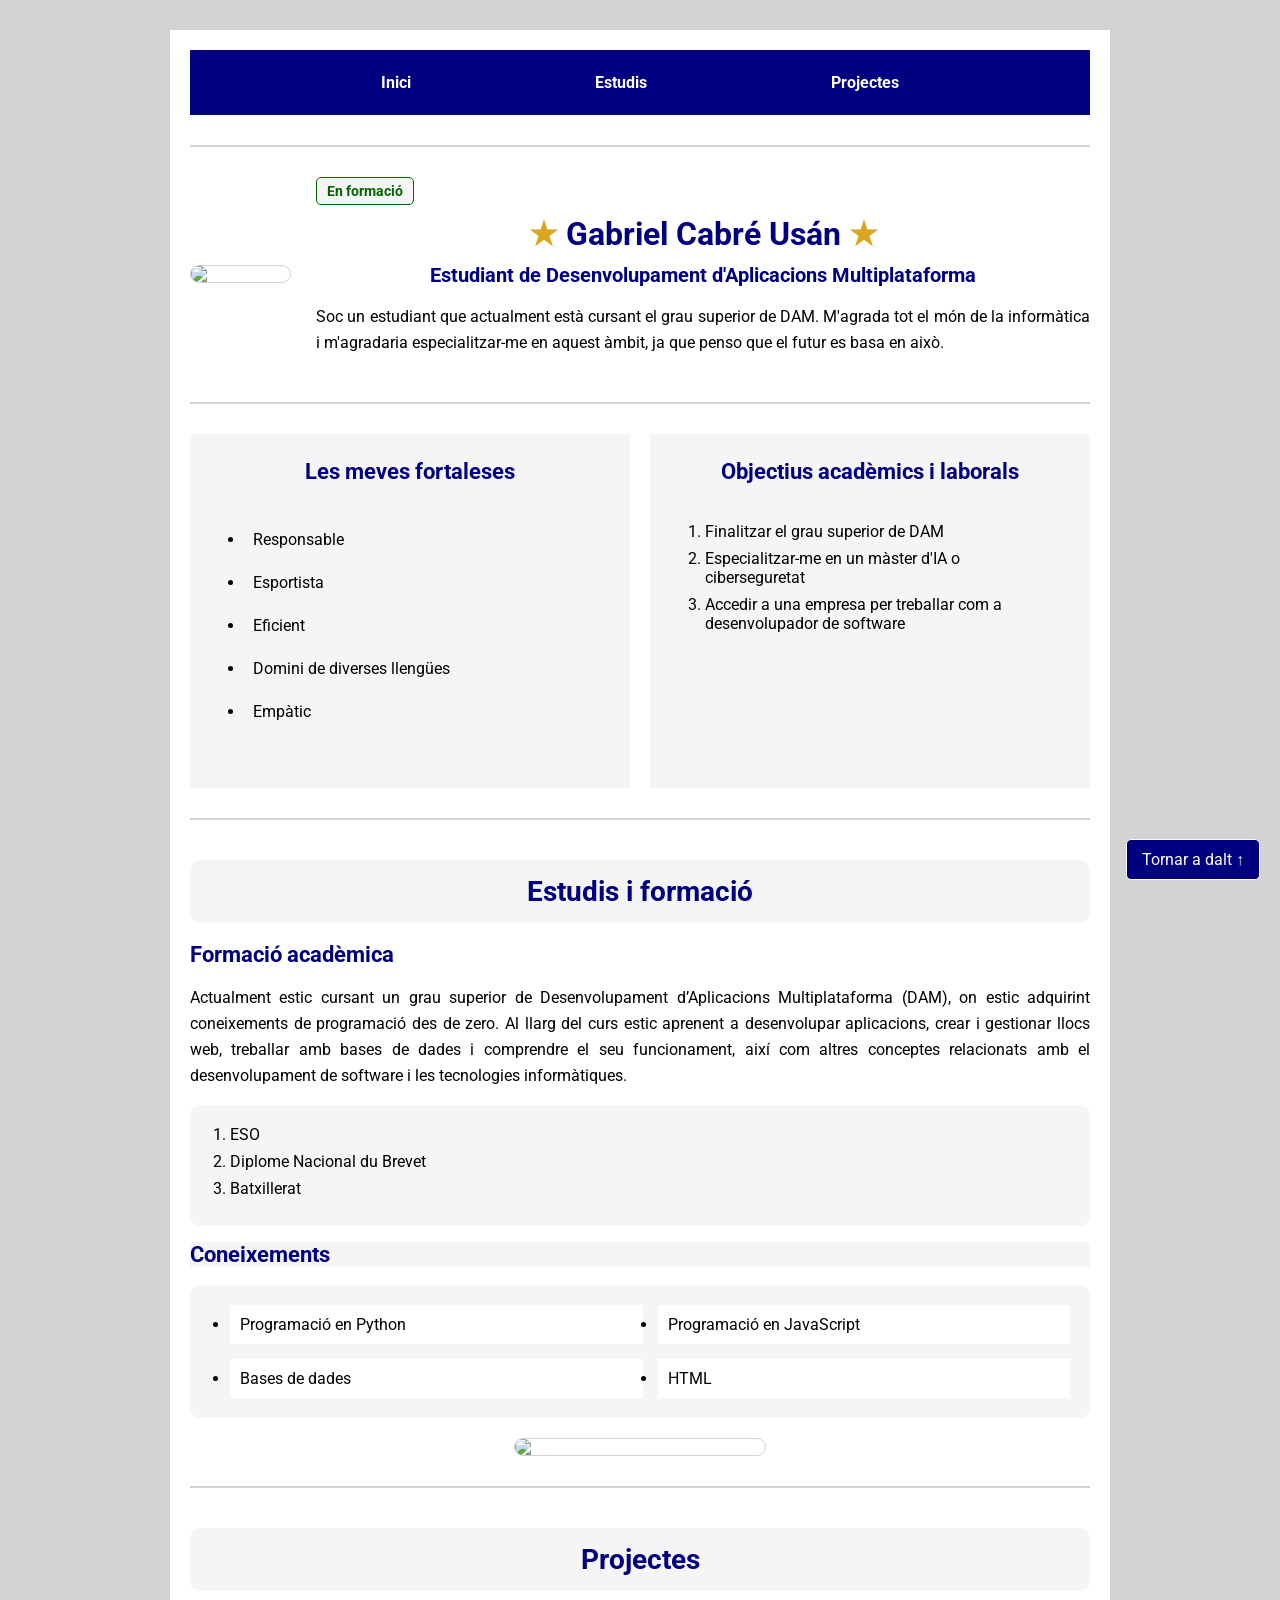
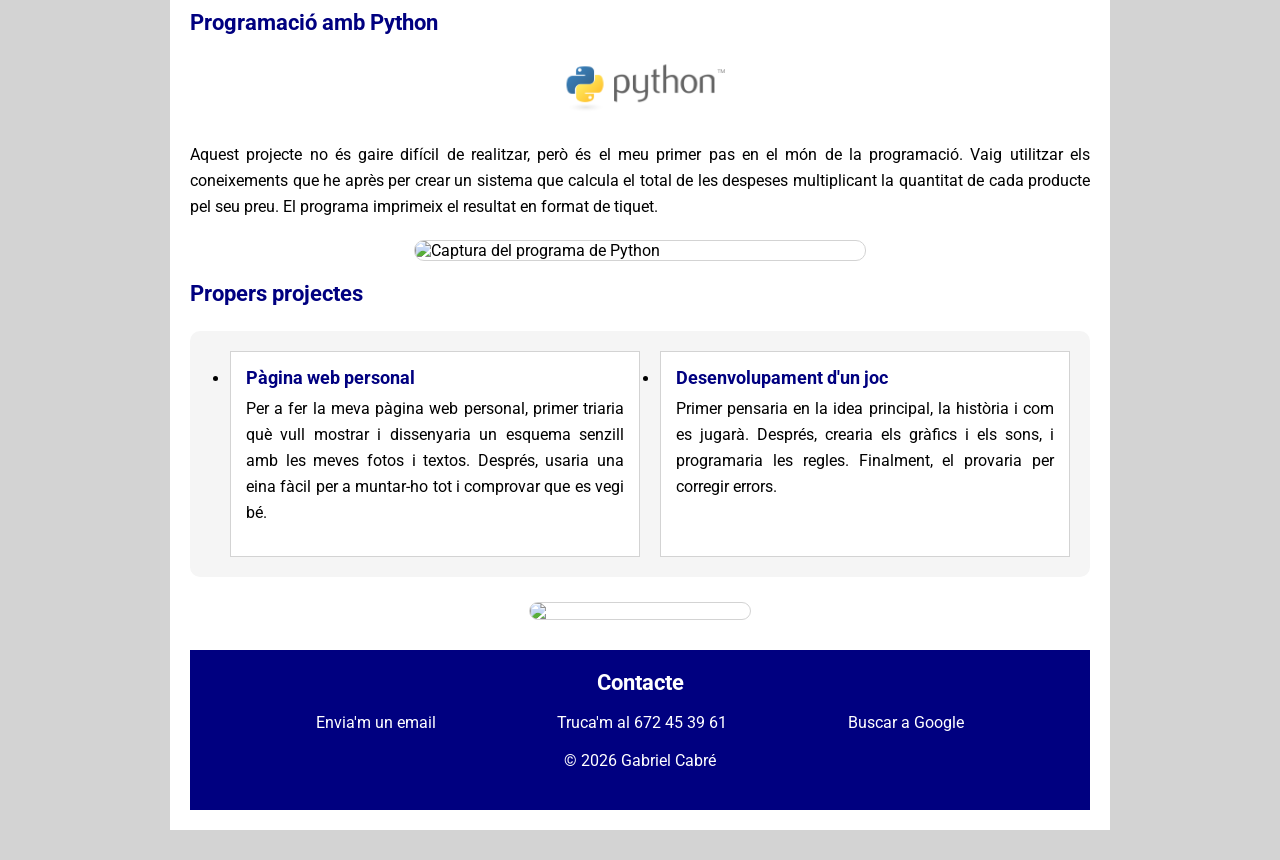
==== commit d35c7bb6: "millores css" ====
--- a/index.html
+++ b/index.html
@@ -18,7 +18,8 @@
       src="imagenes/B9001036-F930-47C5-9006-38B8786FAD8D.png"
       width="180">
      <div>
-  
+
+       <span class="estat">En formació</span>   
        <h1 id="nombre">Gabriel Cabré Usán</h1>
        <h2> Estudiant de Desenvolupament d'Aplicacions Multiplataforma</h2>
         <p>Soc un estudiant que actualment està cursant el grau superior de DAM. M'agrada tot el món de la informàtica i m'agradaria especialitzar-me en aquest àmbit, ja que penso que el futur es basa en això.</p>
@@ -97,17 +98,27 @@
 
       <img src="imagenes/images.jpg" width="220">
 
-     <footer>
-            © 2026 Gabriel Cabré
-            <br/><br/>
-            <a href="mailto:gcabre@iesesteveterradas">Envia'm un email</a>
-            &nbsp;|&nbsp;
-            <a href="tel:+34672453961">Truca'm al 672 45 39 61</a>
-            &nbsp;|&nbsp;
-            <a href="https://www.google.com" target="_blank">Buscar a Google</a>
-          <p>
-               <a href="#inici">Tornar a dalt ↑</a>
-          </p>
+     <footer id="contacte">
+          <h2>Contacte</h2>
+
+          <div class="enllacos-contacte">
+            <a href="mailto:gcabre@iesesteveterradas">
+               Envia'm un email
+            </a>
+            
+            <a href="tel:+34672453961">
+               Truca'm al 672 45 39 61
+            </a>
+           
+            <a href="https://www.google.com" target="_blank">
+               Buscar a Google
+            </a>
+          </div>
+
+          <p>© 2026 Gabriel Cabré</p>
+     
      </footer>
+     <a class="tornar-inici" href="#inici">Tornar a dalt ↑</a>
+
      </body>
-</html>
+     </html>
--- a/estil.css
+++ b/estil.css
@@ -36,17 +36,10 @@
 
 #nombre {
     font-size: 32px;
-    text-align: left;
+    text-align: center;
     margin-top: 0;
     margin-bottom: 10px;
 
-}
-li:first-child {
-    color: darkred;
-}
-
-li:last-child {
-    color: darkgreen;
 }
 
 #fortaleses > li {
@@ -100,6 +93,7 @@
 p {
     font-size: 16px;
     line-height: 26px;
+    text-align: justify;
 }
 
 footer {
@@ -112,6 +106,19 @@
 
 footer a {
     color: white;
+    text-decoration: none;
+}
+
+footer h2 {
+    color: white;
+    margin-top: 0;
+}
+
+.enllacos-contacte {
+    display: flex;
+    justify-content: space-evenly;
+    align-items: center;
+    gap: 15px;
 }
 
 footer a:hover {
@@ -184,6 +191,7 @@
 .presentacio h2 {
     font-size: 20px;
     margin-top: 0;
+    text-align: center;
 }
 
 #coneixements {
@@ -212,4 +220,42 @@
     padding: 15px;
     margin: 0;
     border: 1px solid lightgray;
+}
+
+.tornar-inici {
+    position: fixed;
+    bottom: 20px;
+    right: 20px;
+    background-color: navy;
+    color: white;
+    text-decoration: none;
+    padding: 10px 15px;
+    border: 1px solid white;
+    border-radius: 5px;
+    z-index: 10;
+}
+
+.tornar-inici:hover {
+    background-color: lightgray;
+    color: navy;
+}
+
+.estat {
+    display: inline-block;
+    background-color: whitesmoke;
+    color: darkgreen;
+    border: 1px solid darkgreen;
+    border-radius: 5px;
+    padding: 5px 10px;
+    margin-bottom: 10px;
+    font-size: 14px;
+    font-weight: bold;
+}
+
+.columna h2 {
+    text-align: center;
+}
+
+footer p {
+    text-align: center;
 }
